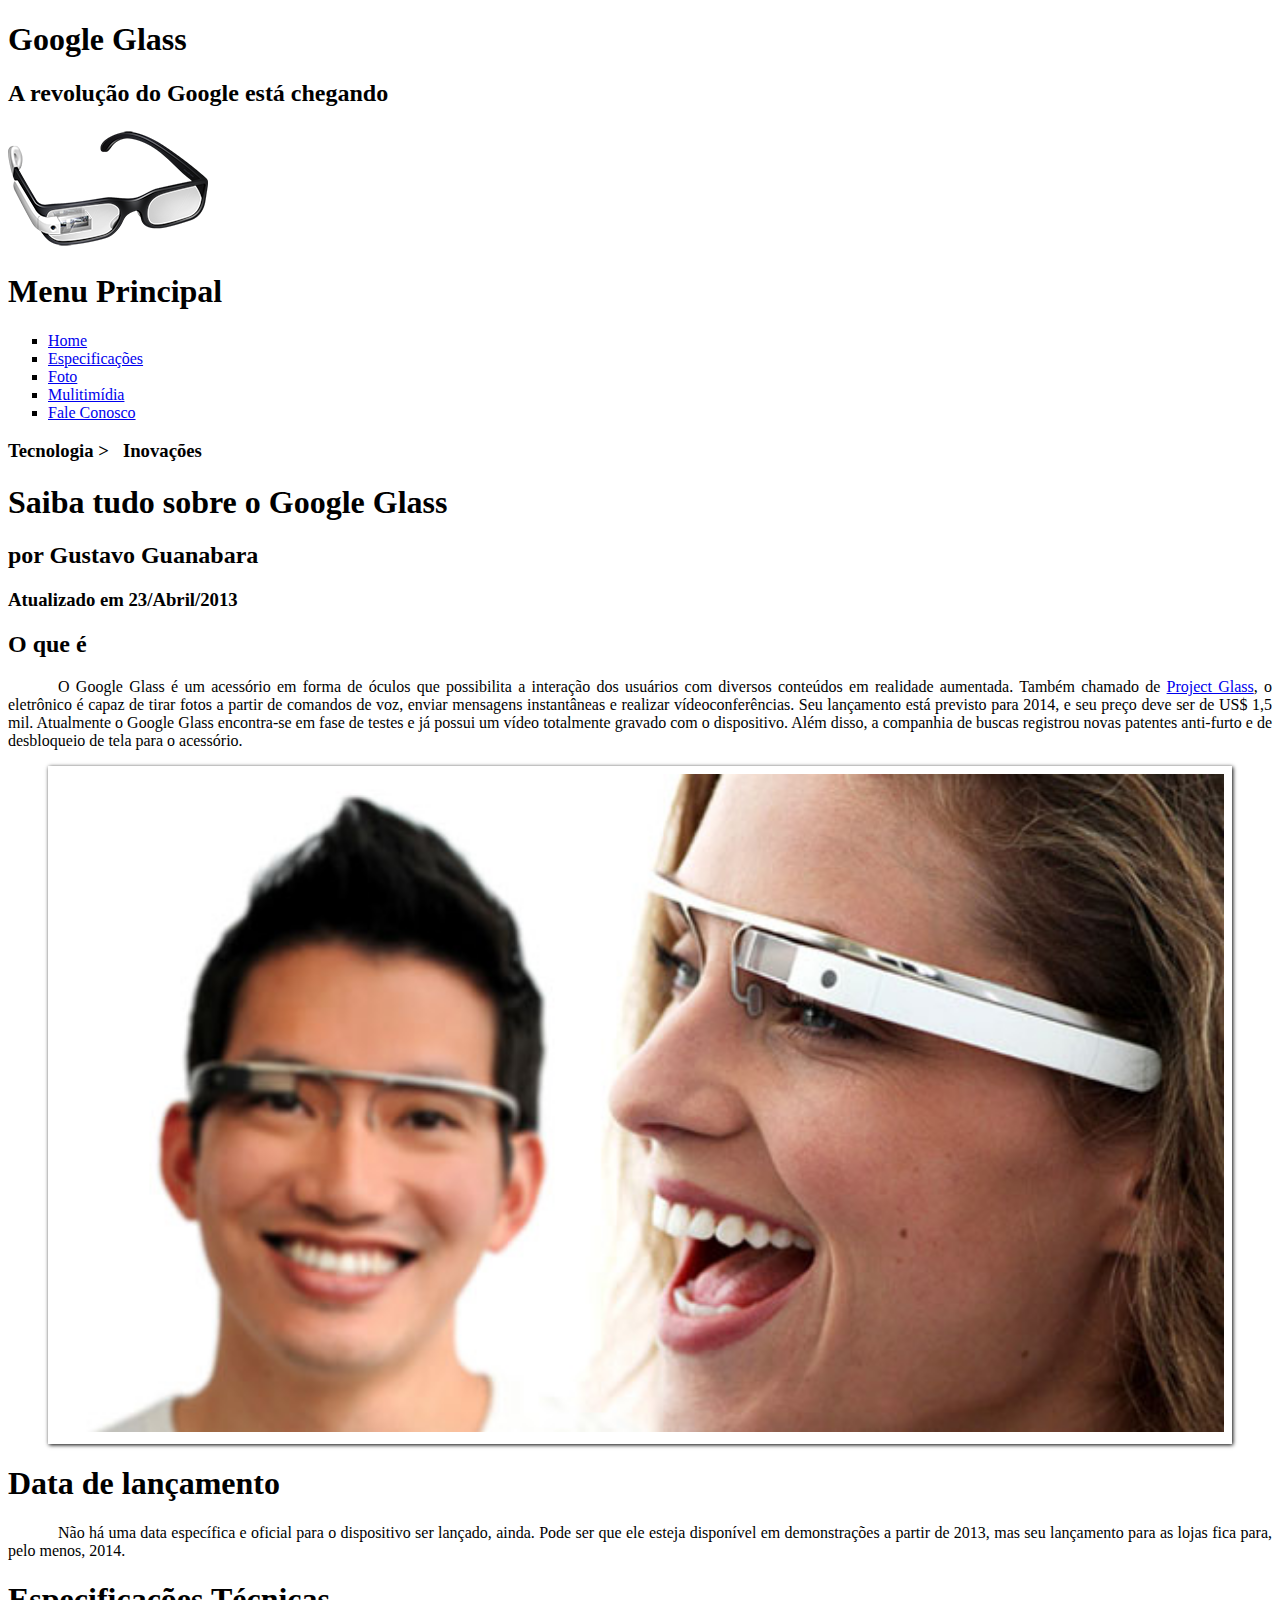
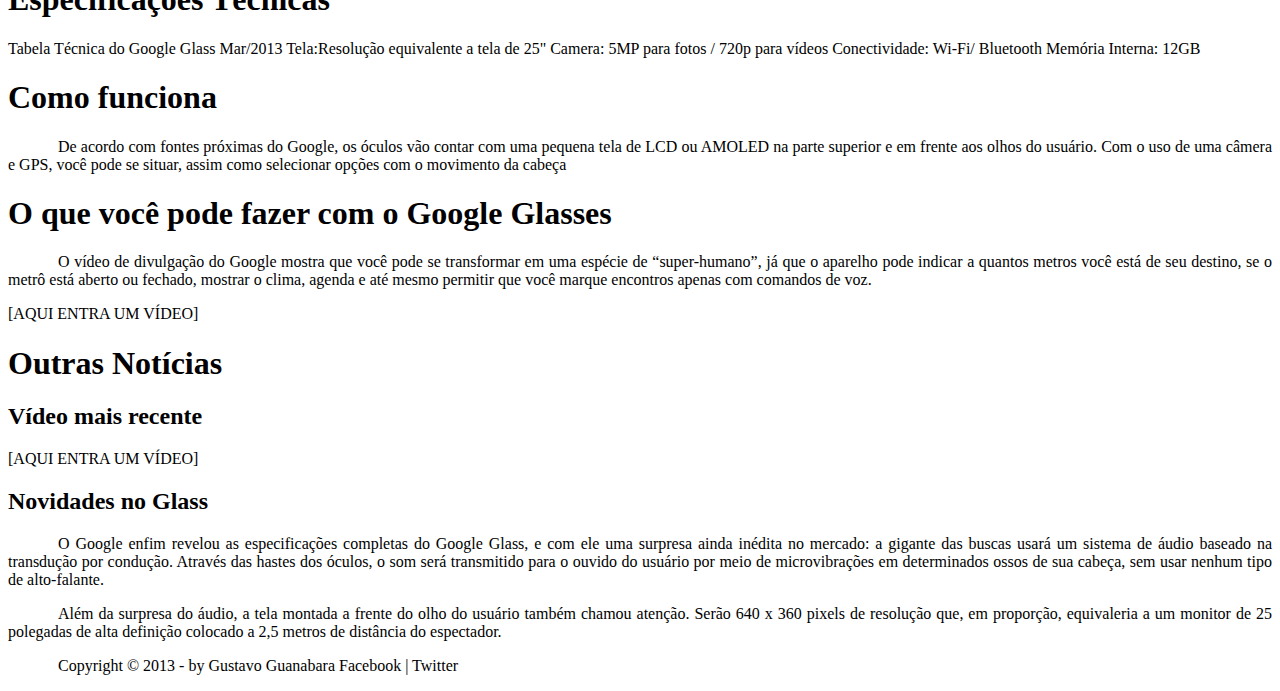
==== index.html @ 29d5065f "Primeiro dia de desenvolvimento de um projeto sobre google glass do curso do gustavo guanabara" ====
<!DOCTYPE html>
<html lang="pt-br">

<head>
  <meta charset="utf-8">
  <title>Tudo sobre Google Glass</title>
  <link rel="stylesheet" href="css/estilo.css">
</head>

<body>
  <div id="interface">
    <header id="cabecalho">
      <hgroup>
        <h1>Google Glass</h1>
        <h2>A revolução do Google está chegando</h2>
      </hgroup>
      <img src="img/glass-oculos-preto-peq.png" alt="Imagem pequena do google glass de cor preta." title="Google Glass">

      <nav>
        <h1>Menu Principal</h1>
        <ul type="square">
          <li><a href="index.html">Home</a></li>
          <li><a href="specs.html">Especificações</a></li>
          <li><a href="fotos.html">Foto</a></li>
          <li><a href="multimidia.html">Mulitimídia</a></li>
          <li><a href="faleConosco.html">Fale Conosco</a></li>
        </ul>
      </nav>
    </header>
    <hgroup>

      <h3>Tecnologia > &nbsp; Inovações</h3>
      <h1>Saiba tudo sobre o Google Glass</h1>
      <h2>por Gustavo Guanabara</h2>
      <h3>Atualizado em 23/Abril/2013</h3>
    </hgroup>

    <h2>O que é</h2>
    <p>O Google Glass é um acessório em forma de óculos que possibilita a interação dos usuários com diversos conteúdos em realidade aumentada. Também chamado de <a href="http://glass.google.com" target="_blank">Project Glass</a>, o eletrônico é capaz de tirar fotos a partir de comandos de voz, enviar mensagens
      instantâneas e realizar vídeo&shy;con&shy;ferên&shy;cias. Seu lançamento está previsto para 2014, e seu preço deve ser de US$ 1,5 mil. Atualmente o Google Glass encontra-se em fase de testes e já possui um vídeo totalmente gravado com o dispositivo.
      Além disso, a companhia de buscas registrou novas patentes anti-furto e de desbloqueio de tela para o acessório.</p>
    <figure class="fotoLegenda">
      <img src="img/glass-quadro-homem-mulher.jpg" alt="Imagem de um rapaz e uma mulher usando o Google Glass">
      <figcaption>
        <h3>Google Glass</h3>
        <p>Uma nova maneira de ver o mundo!</p>
      </figcaption>
    </figure>


    <h1>Data de lançamento</h1>
    <p>Não há uma data específica e oficial para o dispositivo ser lançado, ainda. Pode ser que ele esteja disponível em demonstrações a partir de 2013, mas seu lançamento para as lojas fica para, pelo menos, 2014.</p>

    <h1>Especificações Técnicas</h1> Tabela Técnica do Google Glass Mar/2013 Tela:Resolução equivalente a tela de 25" Camera: 5MP para fotos / 720p para vídeos Conectividade: Wi-Fi/ Bluetooth Memória Interna: 12GB

    <h1>Como funciona</h1>
    <p>De acordo com fontes próximas do Google, os óculos vão contar com uma pequena tela de LCD ou AMOLED na parte superior e em frente aos olhos do usuário. Com o uso de uma câmera e GPS, você pode se situar, assim como selecionar opções com o movimento
      da cabeça</p>

    <h1>O que você pode fazer com o Google Glasses</h1>
    <p>O vídeo de divulgação do Google mostra que você pode se transformar em uma espécie de “super-<wbr>humano”, já que o aparelho pode indicar a quantos metros você está de seu destino, se o metrô está aberto ou fechado, mostrar o clima, agenda e até mesmo
      permitir que você marque encontros apenas com comandos de voz.</p>

    [AQUI ENTRA UM VÍDEO]

    <h1>Outras Notícias</h1>
    <h2>Vídeo mais recente</h2> [AQUI ENTRA UM VÍDEO]

    <h2>Novidades no Glass</h2>
    <p>O Google enfim revelou as especificações completas do Google Glass, e com ele uma surpresa ainda inédita no mercado: a gigante das buscas usará um sistema de áudio baseado na transdução por condução. Através das hastes dos óculos, o som será transmitido
      para o ouvido do usuário por meio de microvibrações em determinados ossos de sua cabeça, sem usar nenhum tipo de alto-falante.</p>

    <p>Além da surpresa do áudio, a tela montada a frente do olho do usuário também chamou atenção. Serão 640 x 360 pixels de resolução que, em proporção, equivaleria a um monitor de 25 polegadas de alta definição colocado a 2,5 metros de distância do espectador.</p>

    <p>Copyright &copy; 2013 - by Gustavo Guanabara Facebook | Twitter</p>
  </div>
</body>

</html>
---- css/estilo.css ----
@charset "UTF-8";
body{
  background-color: white;
  color:rgba(0,0,0,1);
}
p{
  text-align: justify;
  text-indent: 50px;
}
/*Formatarção de imagens com legendas*/
figure.fotoLegenda{
  position: relative;
  border:  8px solid white;
  box-shadow: 1px 1px 4px black;
}
figure.fotoLegenda img{
  width: 100%;
  height: 100%;
}
figure.fotoLegenda figcaption{
  opacity: 0;
  position: absolute;
  top: 0px;
  background-color: rgba(0, 0, 0, 0.4);
  color: white;
  width: 100%;
  height:100%;
  padding: 10px;
  box-sizing: border-box;
  transition: opacity 1s;
}
figure.fotoLegenda:hover figcaption{
  opacity: 1;
}
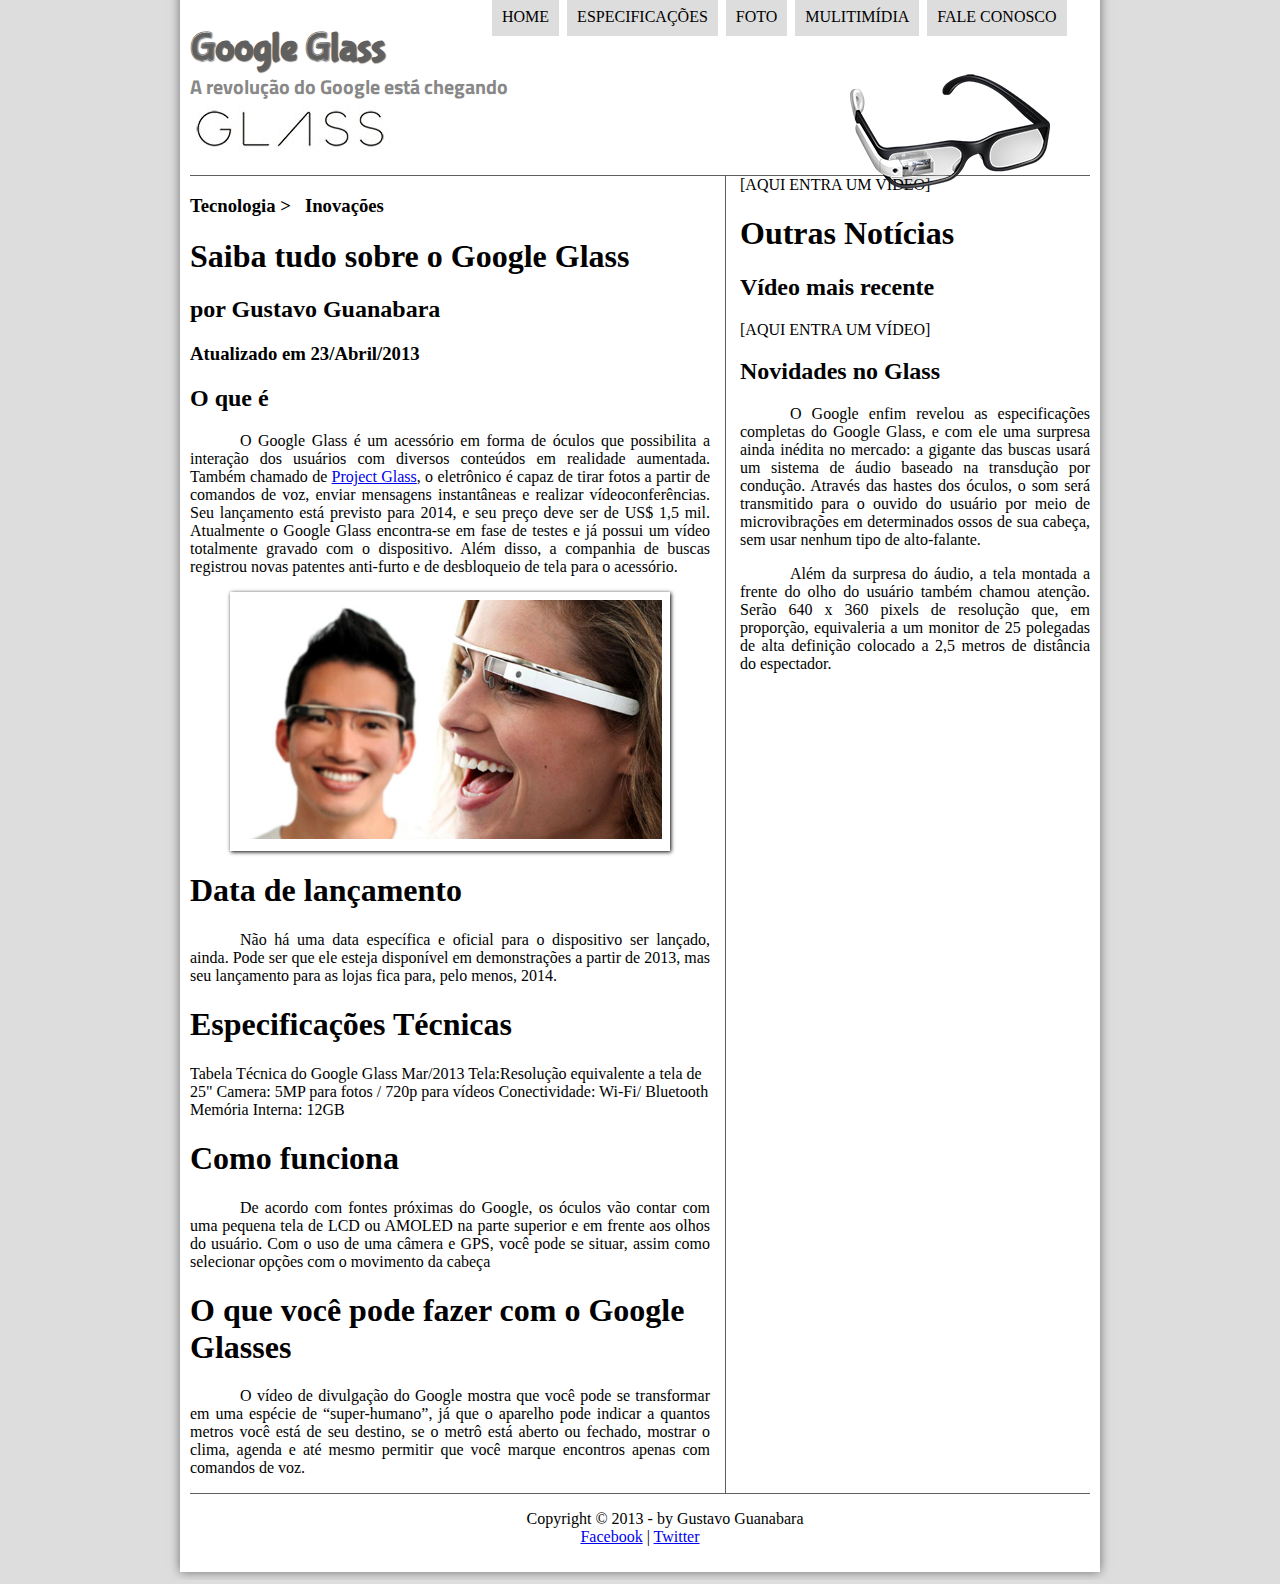
==== commit 76d8188f: "Segunda parte do curso do Marcelo Guanagabara" ====
--- a/index.html
+++ b/index.html
@@ -14,9 +14,9 @@
         <h1>Google Glass</h1>
         <h2>A revolução do Google está chegando</h2>
       </hgroup>
-      <img src="img/glass-oculos-preto-peq.png" alt="Imagem pequena do google glass de cor preta." title="Google Glass">
+      <img id="icone" src="img/glass-oculos-preto-peq.png" alt="Imagem pequena do google glass de cor preta." title="Google Glass">
 
-      <nav>
+      <nav id="menu">
         <h1>Menu Principal</h1>
         <ul type="square">
           <li><a href="index.html">Home</a></li>
@@ -27,8 +27,10 @@
         </ul>
       </nav>
     </header>
+    <section id="corpo">
+
+
     <hgroup>
-
       <h3>Tecnologia > &nbsp; Inovações</h3>
       <h1>Saiba tudo sobre o Google Glass</h1>
       <h2>por Gustavo Guanabara</h2>
@@ -47,19 +49,19 @@
       </figcaption>
     </figure>
 
-
     <h1>Data de lançamento</h1>
     <p>Não há uma data específica e oficial para o dispositivo ser lançado, ainda. Pode ser que ele esteja disponível em demonstrações a partir de 2013, mas seu lançamento para as lojas fica para, pelo menos, 2014.</p>
 
     <h1>Especificações Técnicas</h1> Tabela Técnica do Google Glass Mar/2013 Tela:Resolução equivalente a tela de 25" Camera: 5MP para fotos / 720p para vídeos Conectividade: Wi-Fi/ Bluetooth Memória Interna: 12GB
 
     <h1>Como funciona</h1>
-    <p>De acordo com fontes próximas do Google, os óculos vão contar com uma pequena tela de LCD ou AMOLED na parte superior e em frente aos olhos do usuário. Com o uso de uma câmera e GPS, você pode se situar, assim como selecionar opções com o movimento
-      da cabeça</p>
+    <p>De acordo com fontes próximas do Google, os óculos vão contar com uma pequena tela de LCD ou AMOLED na parte superior e em frente aos olhos do usuário. Com o uso de uma câmera e GPS, você pode se situar, assim como selecionar opções com o movimento da cabeça</p>
 
     <h1>O que você pode fazer com o Google Glasses</h1>
-    <p>O vídeo de divulgação do Google mostra que você pode se transformar em uma espécie de “super-<wbr>humano”, já que o aparelho pode indicar a quantos metros você está de seu destino, se o metrô está aberto ou fechado, mostrar o clima, agenda e até mesmo
-      permitir que você marque encontros apenas com comandos de voz.</p>
+    <p>O vídeo de divulgação do Google mostra que você pode se transformar em uma espécie de “super-<wbr>humano”, já que o aparelho pode indicar a quantos metros você está de seu destino, se o metrô está aberto ou fechado, mostrar o clima, agenda e até mesmo permitir que você marque encontros apenas com comandos de voz.</p>
+
+      </section>
+      <aside id="lateral">
 
     [AQUI ENTRA UM VÍDEO]
 
@@ -67,12 +69,13 @@
     <h2>Vídeo mais recente</h2> [AQUI ENTRA UM VÍDEO]
 
     <h2>Novidades no Glass</h2>
-    <p>O Google enfim revelou as especificações completas do Google Glass, e com ele uma surpresa ainda inédita no mercado: a gigante das buscas usará um sistema de áudio baseado na transdução por condução. Através das hastes dos óculos, o som será transmitido
-      para o ouvido do usuário por meio de microvibrações em determinados ossos de sua cabeça, sem usar nenhum tipo de alto-falante.</p>
+    <p>O Google enfim revelou as especificações completas do Google Glass, e com ele uma surpresa ainda inédita no mercado: a gigante das buscas usará um sistema de áudio baseado na transdução por condução. Através das hastes dos óculos, o som será transmitido para o ouvido do usuário por meio de microvibrações em determinados ossos de sua cabeça, sem usar nenhum tipo de alto-falante.</p>
 
     <p>Além da surpresa do áudio, a tela montada a frente do olho do usuário também chamou atenção. Serão 640 x 360 pixels de resolução que, em proporção, equivaleria a um monitor de 25 polegadas de alta definição colocado a 2,5 metros de distância do espectador.</p>
-
-    <p>Copyright &copy; 2013 - by Gustavo Guanabara Facebook | Twitter</p>
+    </aside>
+    <footer id="rodape">
+    <p>Copyright &copy; 2013 - by Gustavo Guanabara<br> <a href="http://facebook.com/cursosemvideo" target="_blank">Facebook</a> | <a href="http://twitter.com/cursosemvideo" target="_blank">Twitter</a></p>
+    </footer>
   </div>
 </body>
 
--- a/css/estilo.css
+++ b/css/estilo.css
@@ -1,11 +1,48 @@
 @charset "UTF-8";
+@import url('https://fonts.googleapis.com/css?family=Finger+Paint|Titillium+Web');
+@font-face {
+  font-family: 'FonteLogo';
+  src: url(../fonts/bubblegum-sans-regular.otf);
+}
 body{
-  background-color: white;
+  background-color: #dddddd;
   color:rgba(0,0,0,1);
+}
+div#interface{
+  width: 900px;
+  background-color: #ffffff;
+  margin: -20px auto 0px auto;
+  box-shadow: 0px 0px 10px rgba(0,0,0,.5);
+  padding: 10px;
 }
 p{
   text-align: justify;
   text-indent: 50px;
+}
+header#cabecalho img#icone{
+  position: absolute;
+  left: 850px;
+  top: 70px;
+}
+header#cabecalho{
+  border-bottom: 1px #606060 solid;
+  height: 150px;
+  background: url(../img/glass-logo-peq.jpg) no-repeat 0px 80px;
+}
+header#cabecalho h1{
+  font-family: 'FonteLogo', sans-serif;
+  font-size: 30pt;
+  color: #606060;
+  text-shadow: 1px 1px 1px rgba(0, 0, 0, 0.6);
+  padding: 0px;
+  margin-bottom: 0px;
+}
+header#cabecalho h2{
+  font-family: 'Titillium Web', sans-serif;
+  font-size: 15pt;
+  color: #888888;
+  padding: 0px;
+  margin-top: 0px;
 }
 /*Formatarção de imagens com legendas*/
 figure.fotoLegenda{
@@ -32,3 +69,52 @@
 figure.fotoLegenda:hover figcaption{
   opacity: 1;
 }
+nav#menu{
+  display: block;
+}
+nav#menu ul{
+  list-style: none;
+  text-transform: uppercase;
+  position: absolute;
+  top: -20px;
+  left: 450px;
+}
+nav#menu li{
+  display: inline-block;
+  background-color: #dddddd;
+  padding: 10px;
+  margin: 2px;
+  transition: background-color 1s;
+}
+nav#menu h1{
+  display: none;
+}
+nav#menu li:hover{
+  background-color: #606060;
+}
+nav#menu a{
+  color: #000000;
+  text-decoration: none;
+}
+nav#menu a:hover{
+  color: #ffffff;
+}
+section#corpo{
+  display:block;
+  width: 520px;
+  float: left;
+  border-right: 1px solid #606060;
+  padding-right: 15px;
+}
+aside#lateral{
+  display: block;
+  width: 350px;
+  float: right;
+}
+footer#rodape{
+  clear: both;
+  border-top: 1px solid #606060;
+}
+footer#rodape p{
+  text-align: center;
+}
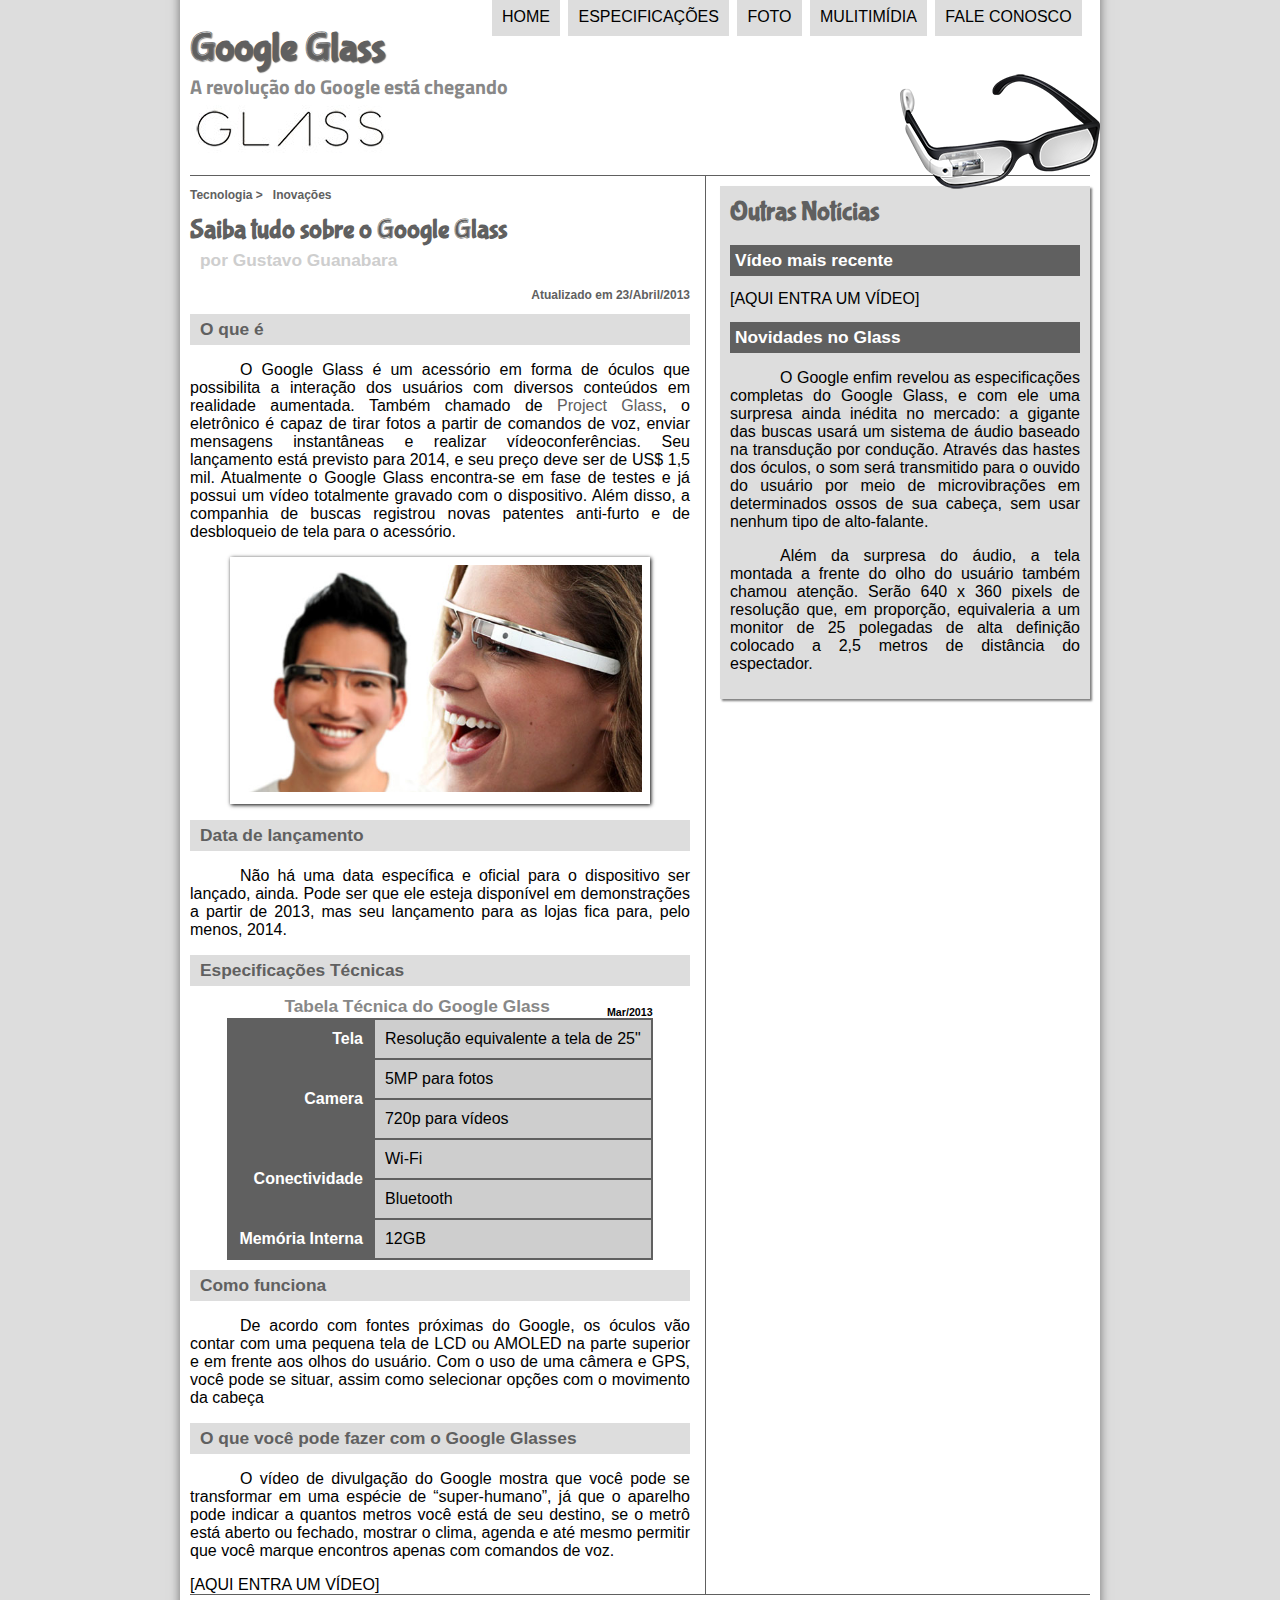
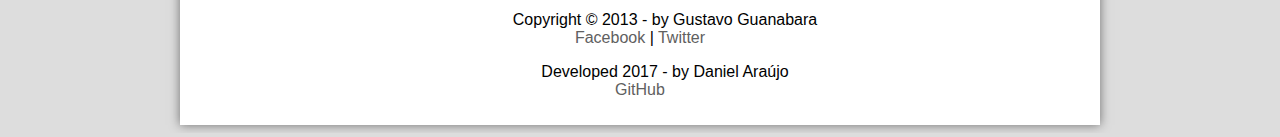
==== commit ca6f2cea: "82,05 do curso concluido!" ====
--- a/index.html
+++ b/index.html
@@ -6,6 +6,7 @@
   <title>Tudo sobre Google Glass</title>
   <link rel="stylesheet" href="css/estilo.css">
 </head>
+<script language="javascript" src="js/funcoes.js"></script>
 
 <body>
   <div id="interface">
@@ -19,62 +20,95 @@
       <nav id="menu">
         <h1>Menu Principal</h1>
         <ul type="square">
-          <li><a href="index.html">Home</a></li>
-          <li><a href="specs.html">Especificações</a></li>
-          <li><a href="fotos.html">Foto</a></li>
-          <li><a href="multimidia.html">Mulitimídia</a></li>
-          <li><a href="faleConosco.html">Fale Conosco</a></li>
+          <li onmouseover="mudaFoto('img/home.png')" onmouseout="mudaFoto('img/glass-oculos-preto-peq.png')"><a href="index.html">Home</a></li>
+          <li onmouseover="mudaFoto('img/especificacoes.png')" onmouseout="mudaFoto('img/glass-oculos-preto-peq.png')"><a href="specs.html">Especificações</a></li>
+          <li onmouseover="mudaFoto('img/fotos.png')" onmouseout="mudaFoto('img/glass-oculos-preto-peq.png')"><a href="fotos.html">Foto</a></li>
+          <li onmouseover="mudaFoto('img/multimidia.png')" onmouseout="mudaFoto('img/glass-oculos-preto-peq.png')"><a href="multimidia.html">Mulitimídia</a></li>
+          <li onmouseover="mudaFoto('img/contato.png')" onmouseout="mudaFoto('img/glass-oculos-preto-peq.png')"><a href="faleConosco.html">Fale Conosco</a></li>
         </ul>
       </nav>
     </header>
     <section id="corpo">
+      <article id="noticia-principal">
+        <header id="cabecalho-artigo">
+          <hgroup>
+            <h3>Tecnologia > &nbsp; Inovações</h3>
+            <h1>Saiba tudo sobre o Google Glass</h1>
+            <h2>por Gustavo Guanabara</h2>
+            <h3 class="direita">Atualizado em 23/Abril/2013</h3>
+          </hgroup>
+        </header>
+        <h2>O que é</h2>
+        <p>O Google Glass é um acessório em forma de óculos que possibilita a interação dos usuários com diversos conteúdos em realidade aumentada. Também chamado de <a href="http://glass.google.com" target="_blank">Project Glass</a>, o eletrônico é capaz
+          de tirar fotos a partir de comandos de voz, enviar mensagens instantâneas e realizar vídeo&shy;con&shy;ferên&shy;cias. Seu lançamento está previsto para 2014, e seu preço deve ser de US$ 1,5 mil. Atualmente o Google Glass encontra-se em fase
+          de testes e já possui um vídeo totalmente gravado com o dispositivo. Além disso, a companhia de buscas registrou novas patentes anti-furto e de desbloqueio de tela para o acessório.</p>
+        <figure class="fotoLegenda">
+          <img src="img/glass-quadro-homem-mulher.jpg" alt="Imagem de um rapaz e uma mulher usando o Google Glass">
+          <figcaption>
+            <h3>Google Glass</h3>
+            <p>Uma nova maneira de ver o mundo!</p>
+          </figcaption>
+        </figure>
 
+        <h2>Data de lançamento</h2>
+        <p>Não há uma data específica e oficial para o dispositivo ser lançado, ainda. Pode ser que ele esteja disponível em demonstrações a partir de 2013, mas seu lançamento para as lojas fica para, pelo menos, 2014.</p>
 
-    <hgroup>
-      <h3>Tecnologia > &nbsp; Inovações</h3>
-      <h1>Saiba tudo sobre o Google Glass</h1>
-      <h2>por Gustavo Guanabara</h2>
-      <h3>Atualizado em 23/Abril/2013</h3>
-    </hgroup>
+        <h2>Especificações Técnicas</h2>
+        <table id="tabela">
+          <caption>
+            Tabela Técnica do Google Glass <span>Mar/2013</span>
+          </caption>
+          <tr>
+            <td class="colLeft">Tela</td>
+            <td class="colRight">Resolução equivalente a tela de 25"</td>
+          </tr>
+          <tr>
+            <td rowspan="2" class="colLeft">Camera</td>
+            <td class="colRight">5MP para fotos</td>
+          </tr>
+          <tr>
+            <td class="colRight">720p para vídeos</td>
+          </tr>
+          <tr>
+            <td rowspan="2" class="colLeft">Conectividade</td>
+            <td class="colRight">Wi-Fi</td>
+          </tr>
+          <tr>
+            <td class="colRight">Bluetooth</td>
+          </tr>
+          <tr>
+            <td class="colLeft">Memória Interna</td>
+            <td class="colRight">12GB</td>
+          </tr>
+        </table>
 
-    <h2>O que é</h2>
-    <p>O Google Glass é um acessório em forma de óculos que possibilita a interação dos usuários com diversos conteúdos em realidade aumentada. Também chamado de <a href="http://glass.google.com" target="_blank">Project Glass</a>, o eletrônico é capaz de tirar fotos a partir de comandos de voz, enviar mensagens
-      instantâneas e realizar vídeo&shy;con&shy;ferên&shy;cias. Seu lançamento está previsto para 2014, e seu preço deve ser de US$ 1,5 mil. Atualmente o Google Glass encontra-se em fase de testes e já possui um vídeo totalmente gravado com o dispositivo.
-      Além disso, a companhia de buscas registrou novas patentes anti-furto e de desbloqueio de tela para o acessório.</p>
-    <figure class="fotoLegenda">
-      <img src="img/glass-quadro-homem-mulher.jpg" alt="Imagem de um rapaz e uma mulher usando o Google Glass">
-      <figcaption>
-        <h3>Google Glass</h3>
-        <p>Uma nova maneira de ver o mundo!</p>
-      </figcaption>
-    </figure>
+        <h2>Como funciona</h2>
+        <p>De acordo com fontes próximas do Google, os óculos vão contar com uma pequena tela de LCD ou AMOLED na parte superior e em frente aos olhos do usuário. Com o uso de uma câmera e GPS, você pode se situar, assim como selecionar opções com o movimento
+          da cabeça</p>
 
-    <h1>Data de lançamento</h1>
-    <p>Não há uma data específica e oficial para o dispositivo ser lançado, ainda. Pode ser que ele esteja disponível em demonstrações a partir de 2013, mas seu lançamento para as lojas fica para, pelo menos, 2014.</p>
+        <h2>O que você pode fazer com o Google Glasses</h2>
+        <p>O vídeo de divulgação do Google mostra que você pode se transformar em uma espécie de “super-<wbr>humano”, já que o aparelho pode indicar a quantos metros você está de seu destino, se o metrô está aberto ou fechado, mostrar o clima, agenda e até
+          mesmo permitir que você marque encontros apenas com comandos de voz.</p>
+        [AQUI ENTRA UM VÍDEO]
 
-    <h1>Especificações Técnicas</h1> Tabela Técnica do Google Glass Mar/2013 Tela:Resolução equivalente a tela de 25" Camera: 5MP para fotos / 720p para vídeos Conectividade: Wi-Fi/ Bluetooth Memória Interna: 12GB
+      </article>
+    </section>
+    <aside id="lateral">
 
-    <h1>Como funciona</h1>
-    <p>De acordo com fontes próximas do Google, os óculos vão contar com uma pequena tela de LCD ou AMOLED na parte superior e em frente aos olhos do usuário. Com o uso de uma câmera e GPS, você pode se situar, assim como selecionar opções com o movimento da cabeça</p>
+      <h1>Outras Notícias</h1>
+      <h2>Vídeo mais recente</h2> [AQUI ENTRA UM VÍDEO]
 
-    <h1>O que você pode fazer com o Google Glasses</h1>
-    <p>O vídeo de divulgação do Google mostra que você pode se transformar em uma espécie de “super-<wbr>humano”, já que o aparelho pode indicar a quantos metros você está de seu destino, se o metrô está aberto ou fechado, mostrar o clima, agenda e até mesmo permitir que você marque encontros apenas com comandos de voz.</p>
+      <h2>Novidades no Glass</h2>
+      <p>O Google enfim revelou as especificações completas do Google Glass, e com ele uma surpresa ainda inédita no mercado: a gigante das buscas usará um sistema de áudio baseado na transdução por condução. Através das hastes dos óculos, o som será transmitido
+        para o ouvido do usuário por meio de microvibrações em determinados ossos de sua cabeça, sem usar nenhum tipo de alto-falante.</p>
 
-      </section>
-      <aside id="lateral">
-
-    [AQUI ENTRA UM VÍDEO]
-
-    <h1>Outras Notícias</h1>
-    <h2>Vídeo mais recente</h2> [AQUI ENTRA UM VÍDEO]
-
-    <h2>Novidades no Glass</h2>
-    <p>O Google enfim revelou as especificações completas do Google Glass, e com ele uma surpresa ainda inédita no mercado: a gigante das buscas usará um sistema de áudio baseado na transdução por condução. Através das hastes dos óculos, o som será transmitido para o ouvido do usuário por meio de microvibrações em determinados ossos de sua cabeça, sem usar nenhum tipo de alto-falante.</p>
-
-    <p>Além da surpresa do áudio, a tela montada a frente do olho do usuário também chamou atenção. Serão 640 x 360 pixels de resolução que, em proporção, equivaleria a um monitor de 25 polegadas de alta definição colocado a 2,5 metros de distância do espectador.</p>
+      <p>Além da surpresa do áudio, a tela montada a frente do olho do usuário também chamou atenção. Serão 640 x 360 pixels de resolução que, em proporção, equivaleria a um monitor de 25 polegadas de alta definição colocado a 2,5 metros de distância do
+        espectador.
+      </p>
     </aside>
     <footer id="rodape">
-    <p>Copyright &copy; 2013 - by Gustavo Guanabara<br> <a href="http://facebook.com/cursosemvideo" target="_blank">Facebook</a> | <a href="http://twitter.com/cursosemvideo" target="_blank">Twitter</a></p>
+      <p>Copyright &copy; 2013 - by Gustavo Guanabara<br> <a href="http://facebook.com/cursosemvideo" target="_blank">Facebook</a> | <a href="http://twitter.com/cursosemvideo" target="_blank">Twitter</a></p>
+      <p>Developed 2017 - by Daniel Araújo <br> <a href="https://github.com/Pakato14/GLASS_PROJECT" target="_blank">GitHub</a></p>
     </footer>
   </div>
 </body>
--- a/css/estilo.css
+++ b/css/estilo.css
@@ -5,6 +5,7 @@
   src: url(../fonts/bubblegum-sans-regular.otf);
 }
 body{
+  font-family:arial, sans-serif;
   background-color: #dddddd;
   color:rgba(0,0,0,1);
 }
@@ -19,9 +20,16 @@
   text-align: justify;
   text-indent: 50px;
 }
+a{
+  color: #606060;
+  text-decoration: none;
+}
+a:hover{
+  text-decoration: underline;
+}
 header#cabecalho img#icone{
   position: absolute;
-  left: 850px;
+  left: 900px;
   top: 70px;
 }
 header#cabecalho{
@@ -101,15 +109,92 @@
 }
 section#corpo{
   display:block;
-  width: 520px;
+  width: 500px;
   float: left;
   border-right: 1px solid #606060;
   padding-right: 15px;
+}
+article#noticia-principal h2{
+  font-size: 13pt;
+  color: #606060;
+  background-color: #dddddd;
+  padding: 5px 0px 5px 10px;
+  margin: 10px 0px 10px 0px;
+}
+header#cabecalho-artigo h1{
+  font-family: 'FonteLogo', sans-serif;
+  font-size: 20pt;
+  color: #606060;
+  margin-bottom: 0px;
+  margin-top: 0px;
+}
+header#cabecalho-artigo h2{
+  font-size: 13pt;
+  color: #cecece;
+  background-color: #ffffff;
+  margin: 0px;
+}
+.direita{
+  text-align: right;
+}
+header#cabecalho-artigo h3{
+  font-size: 12px;
+  color: #606060;
+}
+table#tabela{
+  border: 1px solid #606060;
+  border-spacing: 0px;
+  margin-left: auto;
+  margin-right: auto;
+}
+table#tabela td{
+  border: 1px solid #606060;
+  padding: 10px;
+}
+table#tabela td.colLeft{
+  color: #ffffff;
+  background-color: #606060;
+  font-family: Arial, sans-serif;
+  text-align: right;
+  vertical-align: middle;
+  font-weight: bold;
+}
+table#tabela td.colRight{
+  background-color: #cecece;
+}
+table#tabela caption{
+  color: #888888;
+  font-size: 13pt;
+  font-weight: bolder;
+}
+table#tabela caption span{
+  display: block;
+  float: right;
+  color: #000000;
+  font-size: 8pt;
+  margin-top: 10px;
 }
 aside#lateral{
   display: block;
   width: 350px;
   float: right;
+  background-color: #dddddd;
+  padding: 10px;
+  margin-top: 10px;
+  box-shadow: 2px 2px 2px rgba(0, 0, 0, 0.5);
+}
+aside#lateral h1{
+  font-family: 'FonteLogo', sans-serif;
+  font-size: 20pt;
+  color: #606060;
+  margin-top: 0px;
+}
+aside#lateral h2{
+  background-color: #606060;
+  font-size: 13pt;
+  color: #ffffff;
+  padding: 5px;
+
 }
 footer#rodape{
   clear: both;
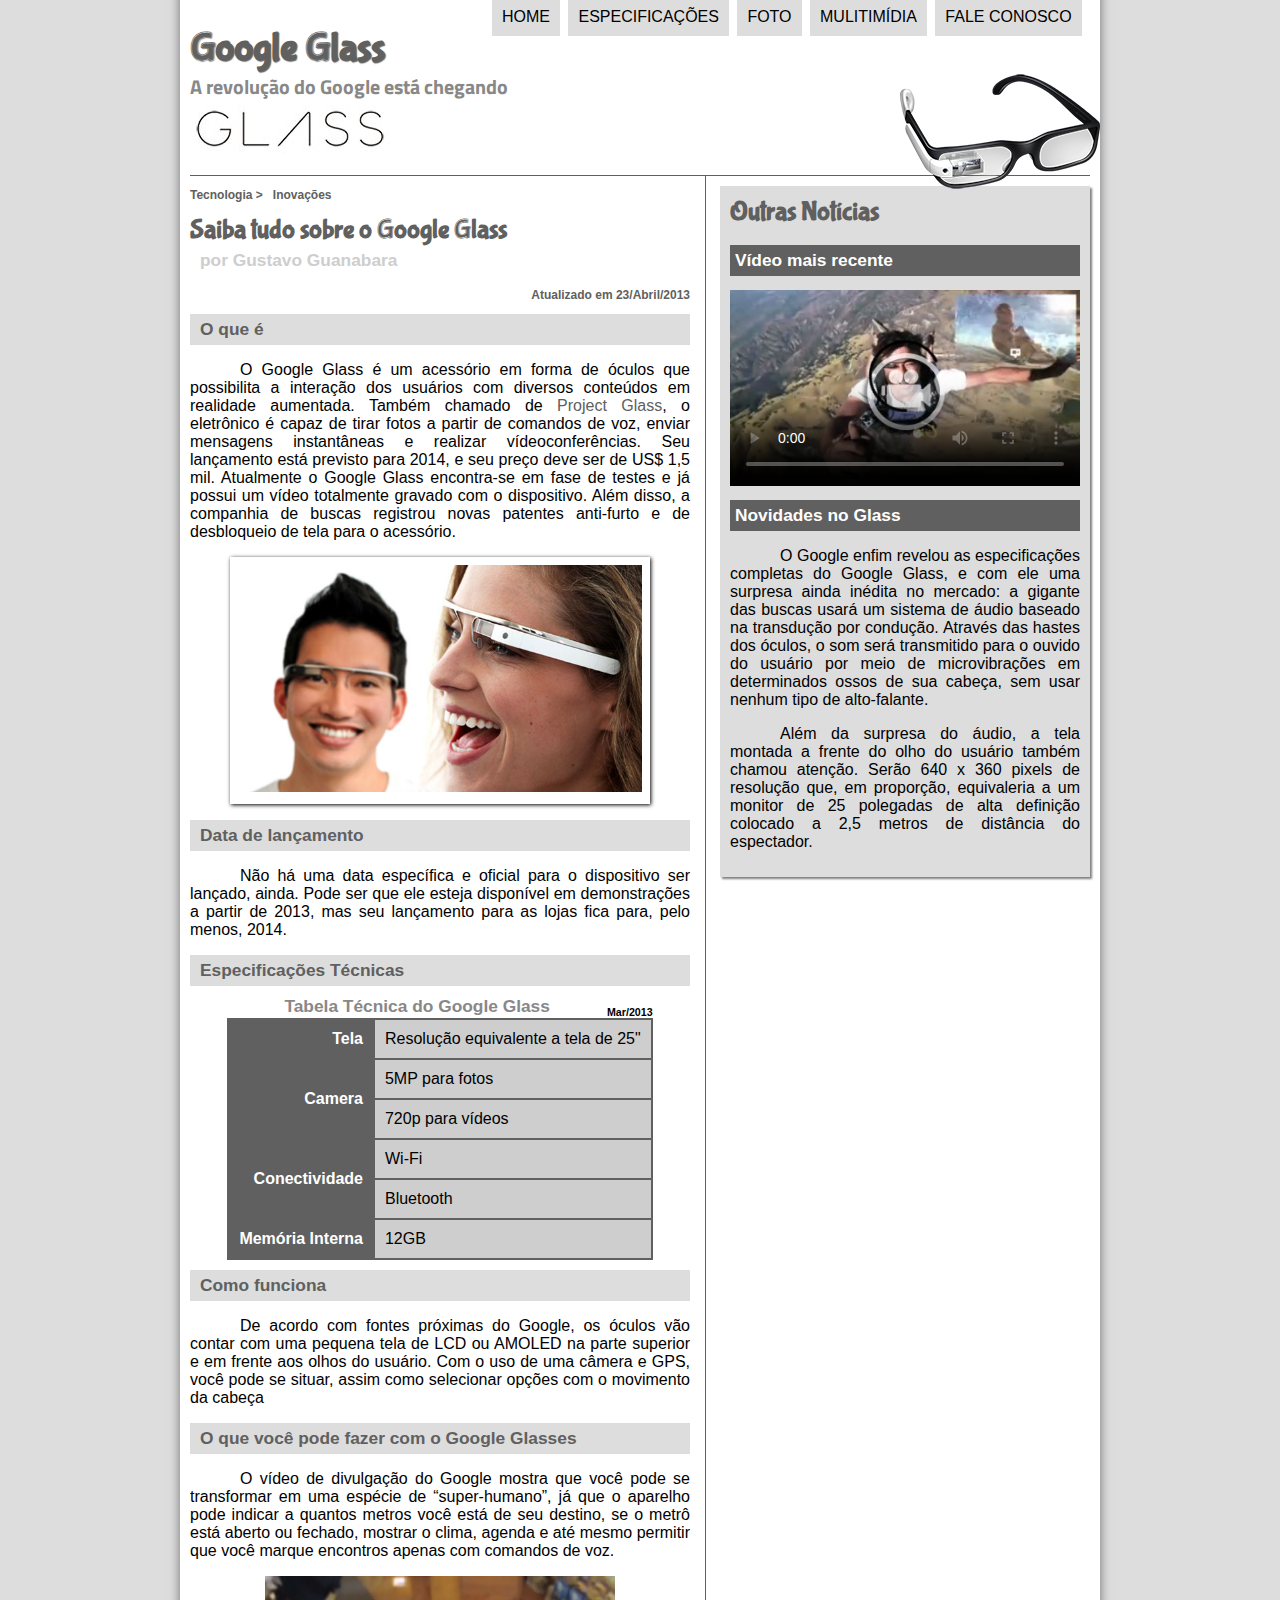
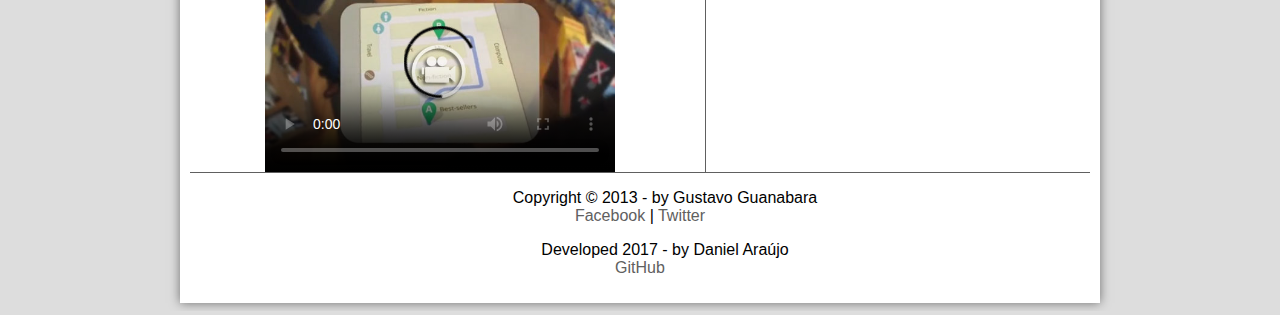
==== commit cc963bcd: "Finalizando o curso de HTML5 e CSS3 do Gustavo Guanabara" ====
--- a/index.html
+++ b/index.html
@@ -87,16 +87,19 @@
           da cabeça</p>
 
         <h2>O que você pode fazer com o Google Glasses</h2>
-        <p>O vídeo de divulgação do Google mostra que você pode se transformar em uma espécie de “super-<wbr>humano”, já que o aparelho pode indicar a quantos metros você está de seu destino, se o metrô está aberto ou fechado, mostrar o clima, agenda e até
-          mesmo permitir que você marque encontros apenas com comandos de voz.</p>
-        [AQUI ENTRA UM VÍDEO]
+        <p>O vídeo de divulgação do Google mostra que você pode se transformar em uma espécie de “super-<wbr>humano”, já que o aparelho pode indicar a quantos metros você está de seu destino, se o metrô está aberto ou fechado, mostrar o clima, agenda e até mesmo permitir que você marque encontros apenas com comandos de voz.</p>
+        <video class="movie" src="media/how-it-feels.mp4" controls poster="img/video-mini01.jpg">
+        </video>
 
       </article>
     </section>
     <aside id="lateral">
 
       <h1>Outras Notícias</h1>
-      <h2>Vídeo mais recente</h2> [AQUI ENTRA UM VÍDEO]
+      <h2>Vídeo mais recente</h2>
+      <video class="movie" controls poster="img/video-mini02.jpg">
+        <source src="media/one-day.mp4" type="video/mp4">
+      </video>
 
       <h2>Novidades no Glass</h2>
       <p>O Google enfim revelou as especificações completas do Google Glass, e com ele uma surpresa ainda inédita no mercado: a gigante das buscas usará um sistema de áudio baseado na transdução por condução. Através das hastes dos óculos, o som será transmitido
--- a/css/estilo.css
+++ b/css/estilo.css
@@ -194,7 +194,13 @@
   font-size: 13pt;
   color: #ffffff;
   padding: 5px;
-
+}
+video.movie{
+  display: block;
+  position: relative;
+  margin-left: auto;
+  margin-right: auto;
+  width:350px;
 }
 footer#rodape{
   clear: both;
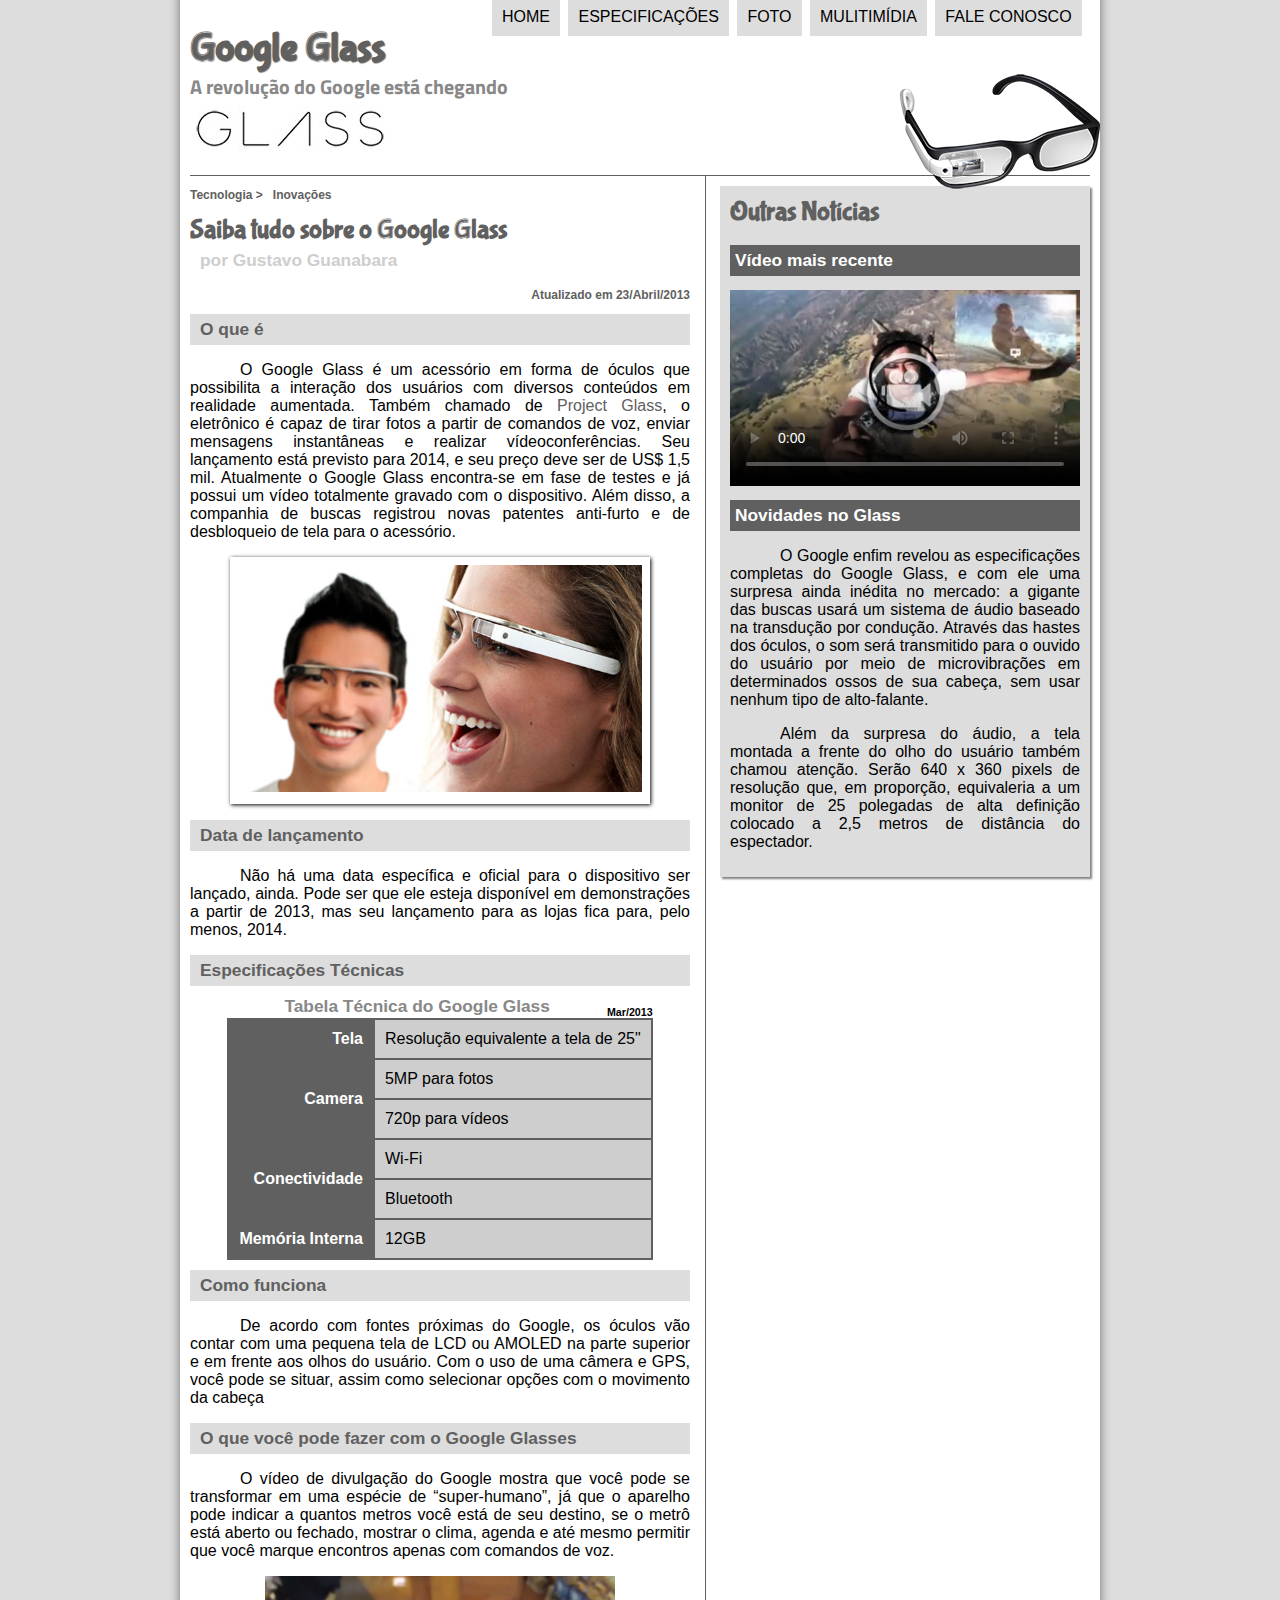
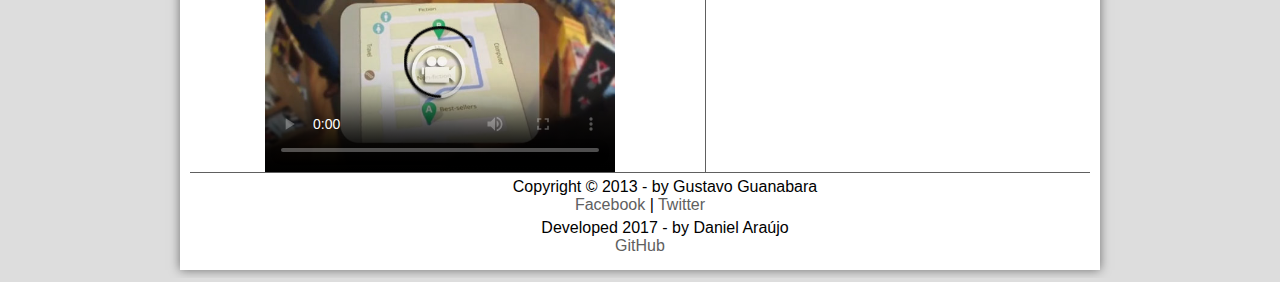
==== commit 7530382e: "Ajustes finais do curso de HTML5 e CSS3 do Gustavo Guanabara" ====
--- a/index.html
+++ b/index.html
@@ -5,8 +5,9 @@
   <meta charset="utf-8">
   <title>Tudo sobre Google Glass</title>
   <link rel="stylesheet" href="css/estilo.css">
+  <script language="javascript" src="js/funcoes.js"></script>
 </head>
-<script language="javascript" src="js/funcoes.js"></script>
+
 
 <body>
   <div id="interface">
--- a/css/estilo.css
+++ b/css/estilo.css
@@ -208,4 +208,6 @@
 }
 footer#rodape p{
   text-align: center;
-}
+  margin-bottom: 5px;
+  margin-top: 5px;
+}
